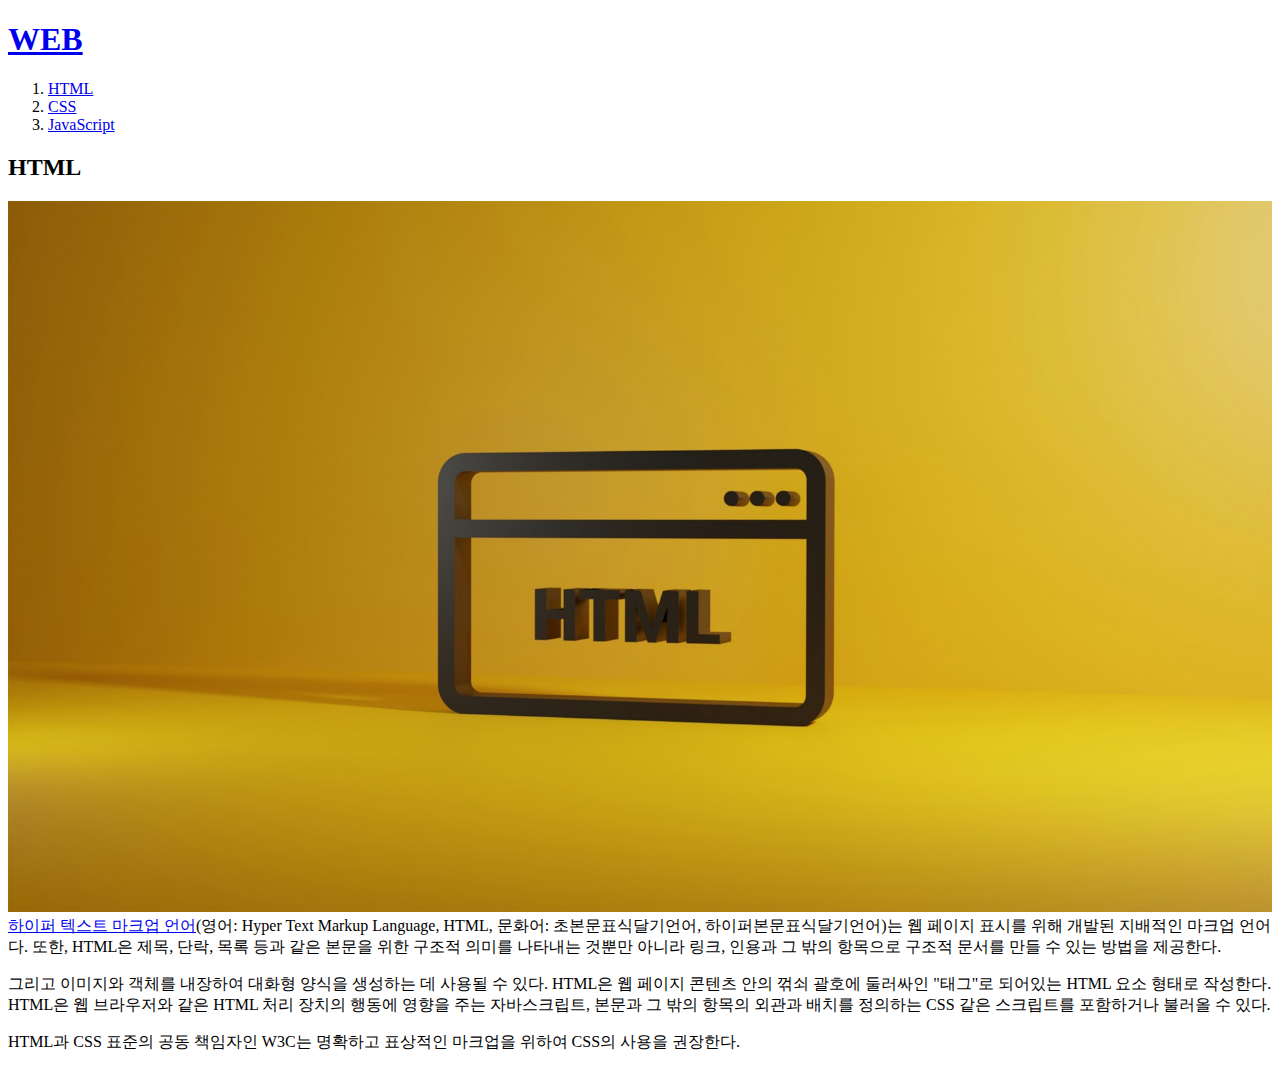
==== 1.html @ 9e7520aa "website1" ====
<!DOCTYPE html>
<html>
    <head>
        <title>WEB1 - HTML</title>
        <meta charset="utf-8">
    </head>
    <body>
        <h1><a href="index.html">WEB</a></h1>
        <ol>
            <li><a href="1.html">HTML</a></li>
            <li><a href="2.html">CSS</a></li>
            <li><a href="3.html">JavaScript</a></li>
        </ol>
        <h2>HTML</h2>
        <p>
            <img src="html1.jpg" width="100%">
            <a href="https://html.spec.whatwg.org/multipage/introduction.html" target="_blank" title="html5 speicification">하이퍼 텍스트 마크업 언어</a>(영어: Hyper Text Markup Language, HTML, 문화어: 초본문표식달기언어, 하이퍼본문표식달기언어)는 웹 페이지 표시를 위해 개발된 지배적인 마크업 언어다. 또한, HTML은 제목, 단락, 목록 등과 같은 본문을 위한 구조적 의미를 나타내는 것뿐만 아니라 링크, 인용과 그 밖의 항목으로 구조적 문서를 만들 수 있는 방법을 제공한다.</p>
            <p>그리고 이미지와 객체를 내장하여 대화형 양식을 생성하는 데 사용될 수 있다. HTML은 웹 페이지 콘텐츠 안의 꺾쇠 괄호에 둘러싸인 "태그"로 되어있는 HTML 요소 형태로 작성한다. HTML은 웹 브라우저와 같은 HTML 처리 장치의 행동에 영향을 주는 자바스크립트, 본문과 그 밖의 항목의 외관과 배치를 정의하는 CSS 같은 스크립트를 포함하거나 불러올 수 있다.</p>
            <p>HTML과 CSS 표준의 공동 책임자인 W3C는 명확하고 표상적인 마크업을 위하여 CSS의 사용을 권장한다.</p>
    </body>
</html>
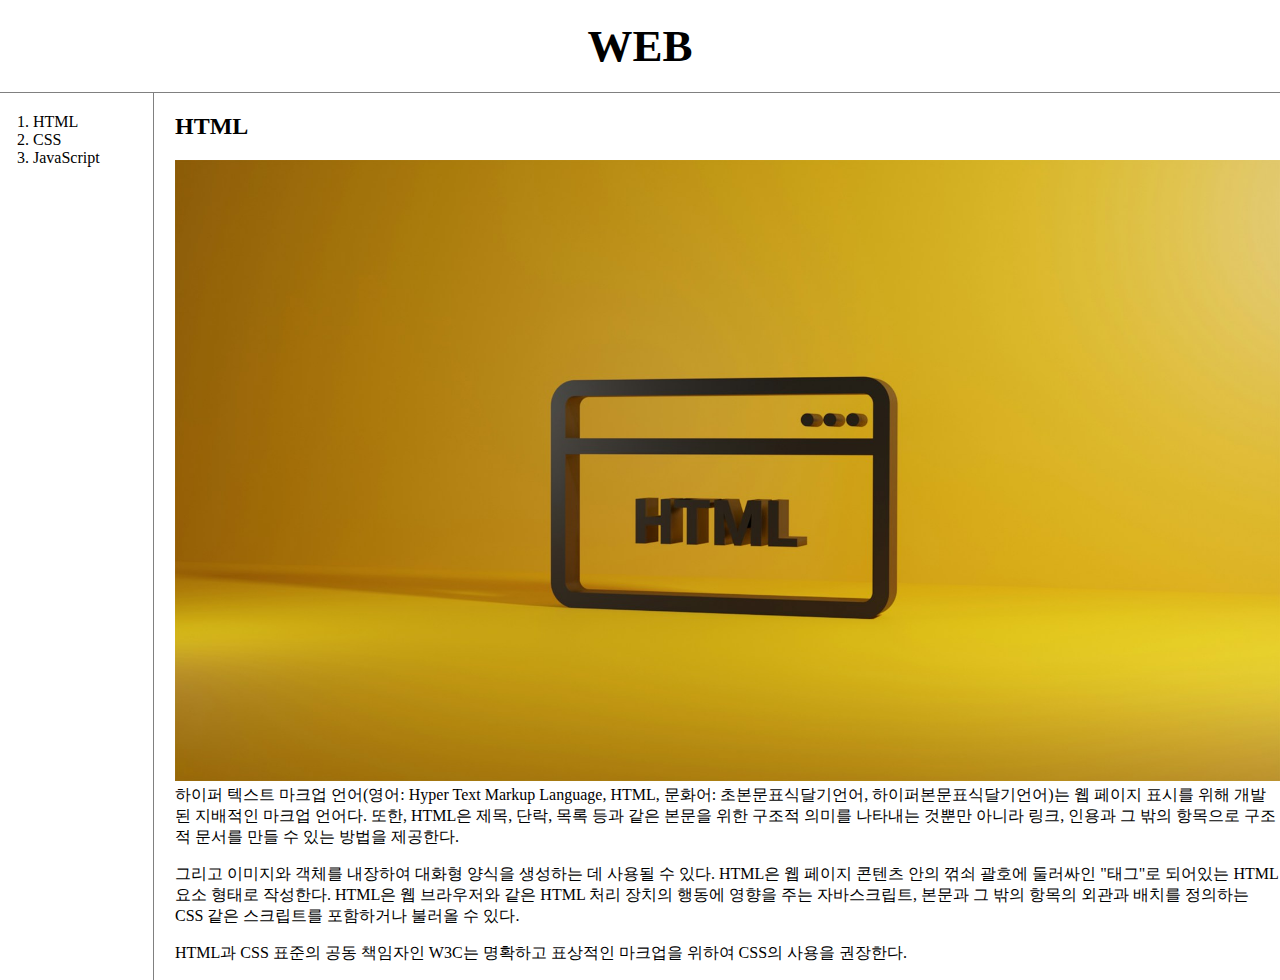
==== commit 8f676b75: "css" ====
--- a/1.html
+++ b/1.html
@@ -4,18 +4,23 @@
         <title>WEB1 - HTML</title>
         <meta charset="utf-8">
     </head>
+    <link rel="stylesheet" href="style.css">
     <body>
         <h1><a href="index.html">WEB</a></h1>
-        <ol>
-            <li><a href="1.html">HTML</a></li>
-            <li><a href="2.html">CSS</a></li>
-            <li><a href="3.html">JavaScript</a></li>
-        </ol>
-        <h2>HTML</h2>
-        <p>
-            <img src="html1.jpg" width="100%">
-            <a href="https://html.spec.whatwg.org/multipage/introduction.html" target="_blank" title="html5 speicification">하이퍼 텍스트 마크업 언어</a>(영어: Hyper Text Markup Language, HTML, 문화어: 초본문표식달기언어, 하이퍼본문표식달기언어)는 웹 페이지 표시를 위해 개발된 지배적인 마크업 언어다. 또한, HTML은 제목, 단락, 목록 등과 같은 본문을 위한 구조적 의미를 나타내는 것뿐만 아니라 링크, 인용과 그 밖의 항목으로 구조적 문서를 만들 수 있는 방법을 제공한다.</p>
-            <p>그리고 이미지와 객체를 내장하여 대화형 양식을 생성하는 데 사용될 수 있다. HTML은 웹 페이지 콘텐츠 안의 꺾쇠 괄호에 둘러싸인 "태그"로 되어있는 HTML 요소 형태로 작성한다. HTML은 웹 브라우저와 같은 HTML 처리 장치의 행동에 영향을 주는 자바스크립트, 본문과 그 밖의 항목의 외관과 배치를 정의하는 CSS 같은 스크립트를 포함하거나 불러올 수 있다.</p>
-            <p>HTML과 CSS 표준의 공동 책임자인 W3C는 명확하고 표상적인 마크업을 위하여 CSS의 사용을 권장한다.</p>
+        <div id="grid">
+            <ol>
+                <li><a href="1.html">HTML</a></li>
+                <li><a href="2.html">CSS</a></li>
+                <li><a href="3.html">JavaScript</a></li>
+            </ol>
+            <div id="article">
+                <h2>HTML</h2>
+                <p>
+                    <img src="html1.jpg" width="100%">
+                    <a href="https://html.spec.whatwg.org/multipage/introduction.html" target="_blank" title="html5 speicification">하이퍼 텍스트 마크업 언어</a>(영어: Hyper Text Markup Language, HTML, 문화어: 초본문표식달기언어, 하이퍼본문표식달기언어)는 웹 페이지 표시를 위해 개발된 지배적인 마크업 언어다. 또한, HTML은 제목, 단락, 목록 등과 같은 본문을 위한 구조적 의미를 나타내는 것뿐만 아니라 링크, 인용과 그 밖의 항목으로 구조적 문서를 만들 수 있는 방법을 제공한다.</p>
+                    <p>그리고 이미지와 객체를 내장하여 대화형 양식을 생성하는 데 사용될 수 있다. HTML은 웹 페이지 콘텐츠 안의 꺾쇠 괄호에 둘러싸인 "태그"로 되어있는 HTML 요소 형태로 작성한다. HTML은 웹 브라우저와 같은 HTML 처리 장치의 행동에 영향을 주는 자바스크립트, 본문과 그 밖의 항목의 외관과 배치를 정의하는 CSS 같은 스크립트를 포함하거나 불러올 수 있다.</p>
+                    <p>HTML과 CSS 표준의 공동 책임자인 W3C는 명확하고 표상적인 마크업을 위하여 CSS의 사용을 권장한다.</p>
+            </div> 
+        </div>
     </body>
 </html>
--- a/style.css
+++ b/style.css
@@ -0,0 +1,38 @@
+body{
+    margin: 0;
+}
+a {
+    color: black;
+    text-decoration: none;
+}
+h1{
+    font-size: 45px;
+    text-align: center;
+    border-bottom: 1px solid gray;
+    margin: 0;
+    padding: 20px;
+}
+ol{
+    border-right: 1px solid gray;
+    width: 100px;
+    margin: 0;
+    padding: 20px;
+}
+#grid{
+    display: grid;
+    grid-template-columns: 150px 1fr;
+}
+#grid ol{
+    padding-left: 33px;
+}
+#grid #article{
+    padding-left: 25px;
+}
+@media(max-width:800px){
+    #grid{
+    display: block;}
+    ol{
+    border-right: none;}
+    h1{
+    border-bottom: none}
+}